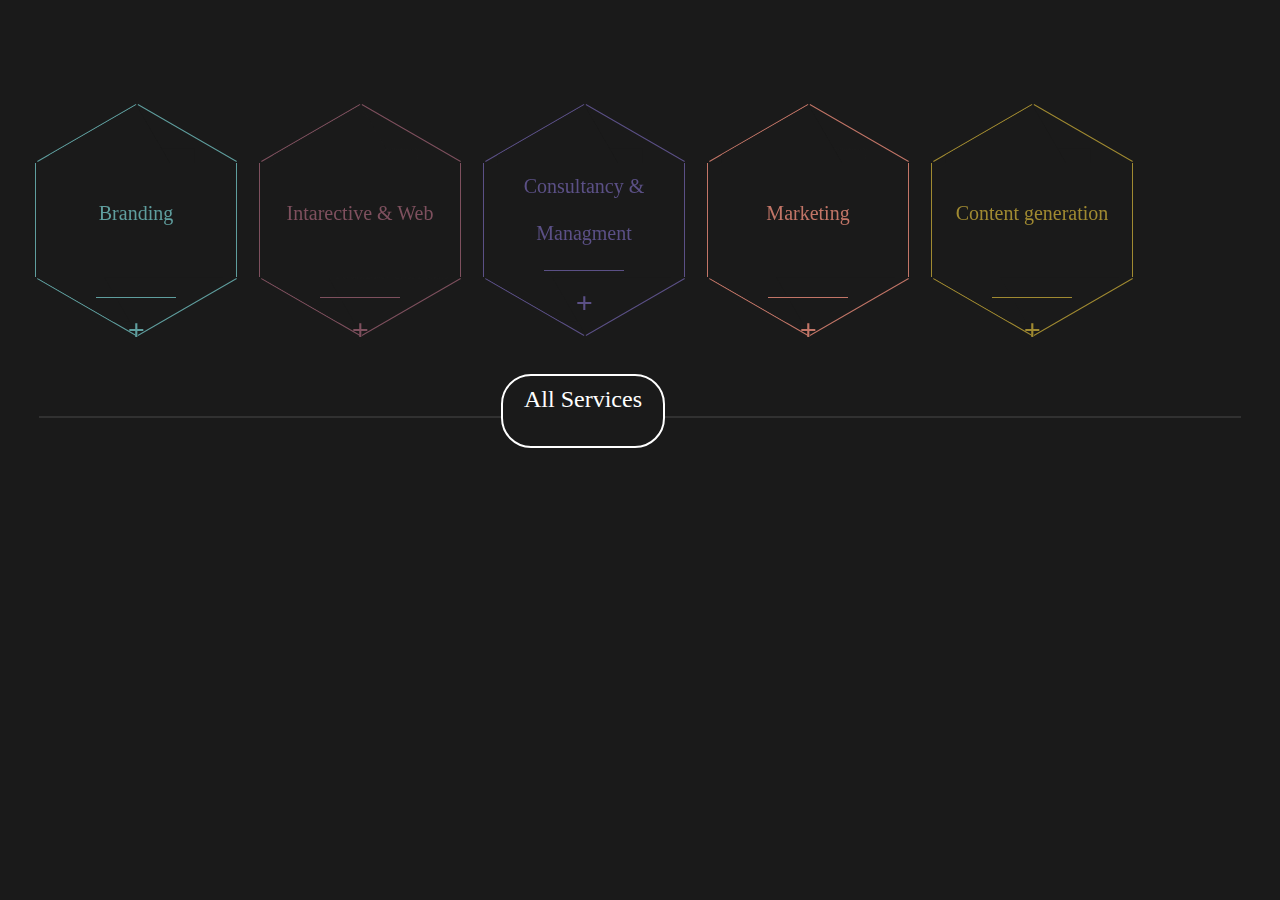
==== HtmlPage.html @ e1f56730 "bpvty7" ====
﻿<!DOCTYPE html>
<html xmlns="http://www.w3.org/1999/xhtml">
<head>
    <title></title>
    <link href="Custom.css" rel="stylesheet" /><link rel="stylesheet" href="//maxcdn.bootstrapcdn.com/font-awesome/4.3.0/css/font-awesome.min.css">
</head>
<body style="background-color:#1a1a1a">
    <div class="hexa-group">
        <div class="hex hex-2" id="hexa2">
            <h4>Branding</h4>
            <hr />
            <p>+</p>
            <div class="corner-1"></div>
            <div class="corner-2"></div>
        </div>
        <div class="hex hex-3" id="hexa3">
            <h4>Intarective & Web</h4>
            <hr />
            <p>+</p>
            <div class="corner-1"></div>
            <div class="corner-2"></div>
        </div>
        <div class="hex hex-4" id="hexa4">
            <h4>Consultancy & Managment</h4>
            <hr />
            <p>+</p>
            <div class="corner-1"></div>
            <div class="corner-2"></div>
        </div>
        <div class="hex hex-5" id="hexa5">
            <h4>Marketing</h4>
            <hr />
            <p>+</p>
            <div class="corner-1"></div>
            <div class="corner-2"></div>
        </div>
        <div class="hex hex-6" id="hexa6">
            <h4>Content generation</h4>
            <hr />
            <p>+</p>
            <div class="corner-1"></div>
            <div class="corner-2"></div>
        </div>
    </div>
    <hr />
    <div class="all-serv">All Services</div>
    <div id="cicle-group-info">
        <div class="circle-info filter-brand">Lorem ipsum dolor sit amet</div>
        <div class="circle-info filter-brand">Lorem ipsum dolor sit amet</div>
        <div class="circle-info filter-brand">Lorem ipsum dolor sit amet</div>
        <div class="circle-info filter-brand">Lorem ipsum dolor sit amet</div>
        <div class="circle-info filter-webInter">Lorem ipsum dolor sit amet</div>
        <div class="circle-info filter-webInter">Lorem ipsum dolor sit amet</div>
        <div class="circle-info filter-webInter">Lorem ipsum dolor sit amet</div>
        <div class="circle-info filter-webInter">Lorem ipsum dolor sit amet</div>
        <div class="circle-info filter-manegment">Lorem ipsum dolor sit amet</div>
        <div class="circle-info filter-manegment">Lorem ipsum dolor sit amet</div>
        <div class="circle-info filter-manegment">Lorem ipsum dolor sit amet</div>
        <div class="circle-info filter-manegment">Lorem ipsum dolor sit amet</div>
        <div class="circle-info filter-marketing">Lorem ipsum dolor sit amet</div>
        <div class="circle-info filter-marketing">Lorem ipsum dolor sit amet</div>
        <div class="circle-info filter-marketing">Lorem ipsum dolor sit amet</div>
        <div class="circle-info filter-marketing">Lorem ipsum dolor sit amet</div>
        <div class="circle-info filter-contGener">Lorem ipsum dolor sit amet</div>
        <div class="circle-info filter-contGener">Lorem ipsum dolor sit amet</div>
        <div class="circle-info filter-contGener">Lorem ipsum dolor sit amet</div>
        <div class="circle-info filter-contGener">Lorem ipsum dolor sit amet</div>
    </div>
    <script src="js/CustomJs.js"></script>
</body>
</html>
---- Custom.css ----
﻿/* 1.Header
   2.Welcome
   3.How
   4.Service
   6.Contact Us
   7.Footer
   #. Conecting Fonts
   #. Geometric
*/


body {
}
 /*
     -----------------------------1.Header-----------------------------
 */
 #header{
     display:block;
 }
 .navbar-brand{
  padding: 40px 15px;
  width: 175px;
  margin: 0px auto;
 }
 li a{
     font-family:Alef;
     font-size:20px;
     font-style:italic;
     color:#fff;
 }
 li a:hover{
     font-weight:bold;
 }
 li{
     font-family:Alef;
     font-size:20px;
     font-style:italic;
     color:#fff;
     vertical-align:central;
 }
 .navbar-center{
     width:680px;
     height:35px;
     margin:40px auto 0px;
 }
 .opac-layout-50{
     background:rgba(0,0,0,0.5);
 }
/*
    -----------------------------2.Welcome-----------------------------
*/
#welcome{
    display:block;
    height:600px;
}
.oran-grad{
    position:absolute;
    z-index:0;
}
.lil-grad{
  position: absolute;
  z-index: 0;
  left: 16px;
  top: 183px;
}
.lil-grad img{
    width:1100px;
}
.prisma{
    position:absolute;
    left:345px;
    z-index:3;
}
.shadow{
    position:absolute;
     left:512px;
    top: 167px;
    z-index: -1;
}
.welc{
    position:absolute;
    z-index:4;
    left:650px;
    top:150px;
}
/*
    3.What
*/
#what{
    display:block;
}
.assets img{
    display:block;
    width:45px;
    margin:0px auto 15px;

}
div h2{
    width: auto;
    text-align: center;
    font-family: Chunkfive;
    font-size: 60px;
    color: #fff;
    margin: 80px 0px 0px 0px;
    line-height: 30px;
}
div.span+p{
    width:auto;
    text-align:center;
    padding:20px 0px;
    border-bottom:1px solid #fff;
    border-top:1px solid #fff;
    color:#fff;
    font-family:alef;
    font-size:20px;
}
.opac-line{
    width:250px;
    opacity:0.3;

}
 div.span{
    width: 100%;
    text-align: center;
    font-family: Alef;
    font-style: italic;
    font-size: 24px;
    padding: 6px 60px 10px;
    color: #fff;
    position:relative;
}
.squer{
    position:absolute;
    left:0px;
    bottom:-2px;
    width:20px;
    height:4px;
    background-color:#fff
}
.RXD {
    margin-top: 80px;
    height:86px;
    width: 390px;
    background-image: url('img/bg-rxd.png');
    position:relative;
}
.RXD p{
    line-height:86px;
    width:100%;
    font-family:Alef;
    font-weight:bold;
    font-size:32px;
    text-align:center;
    color:#fff;
    letter-spacing:10px;
}
.RXD+p{
     width:100%;
    font-family:Alef;
    font-size:12px;
    text-align:center;
    color:#fff;
    margin-top:15px;
    word-spacing:2px;
}
.circle{
    position:absolute;
    width:25px;
    height:25px;
    border-radius:100%;
    padding:2px;
    border:1px solid #fff;
}

.circle-top-1{
    top:-11px;
    left:65px;
}
.circle-top-2{
    top:-11px;
    left:165px;
}
.circle-bot{
    bottom:-11px;
    right:75px;
}
.circle .plus{
    width:19px;
    height:19px;
    border-radius:100%;
    background-color:#fff;
    text-align:center;
    font-weight:900;
    transition: background-color 1s;
    cursor:pointer;
}
.circle .plus:hover{
    background-color:#52b2cf;
}
.mans{
  position: relative;
  width: 700px;
  height: 100px;
  margin: 0px auto 35px;
}
.hex-container{
    width:100%;
    height:270px;
}
.hum-line-container{
    width:630px;
    height:30px;
    border-left:1px solid rgba(255,255,255,0.5);
    border-right:1px solid rgba(255,255,255,0.5);
    padding:10px 30px 5px;
    float:left;
}
.hum-line{
    height:13px;
    box-shadow: 0px 2px 4px 1px #000000 inset;
    background-color:#111014;
}
.pointer{
    width:21px;
    height:21px;
    border:1px solid #000;
    border-radius:100%;
    background-color:#626262;
    position:absolute;
    top:86px;
    
}
.pointer-1{left:60px;}
.pointer-2{left:411px;}
.pointer-3{left:609px;}
.hum-dot {
    width:20px;
    height:22px;
    float:left;
    margin: 4px 7px 0px;
}
.figures{
    width:100%;
    height:80px;
}
div.figures img{
    position:relative;
}
.man2{left:19px}
.man3{left: 33px; top: -6px;}
.man4{top: -6px;  left: 37px;}
.man5{top: -6px;  left: 41px;}
.man6{left: 111px;}
.man7{left: 253px;}
.gift{left: 263px;top: -11px;}
.basket{left: 197px;top: 17px;}
.miksher{
    position:relative;
    width:700px;
    height:390px;
    margin:0px auto;
    border-top:1px solid rgba(255,255,255,0.1);
}
.miksher>div{
    float:left;
}
.reach,.desirability{
     background: url('img/lines.png') no-repeat;
  background-position: 50% 39px;
  width: 150px;
  height: 256px;
  margin-left: 80px;
  margin-top: 50px;
}
.reach p,.desirability p{
  font-family: alef;
  font-size: 70px;
  line-height: 26px;
  color: #fff;
  text-align: center;
}
.reach span,.desirability span{
    display: block;
  font-size: 27px;
  font-family: alef;
  text-align: center;
  width: 100%;
  color: #fff;
}
.line-mik{
  width: 10px;
  height: 90px;
  margin: 20px auto 0px;
}
.btn-mik img{
  display: block;
  margin: 0px auto;
}
.non-active{
    background-color:#232129;
    box-shadow:0px 0px 4px 2px #000 inset;
    
}
.active-p{
    background-color:#d6b83c;
    box-shadow:0px 0px 4px 2px #000 inset;
    margin: 0px auto;
}
.active-p-red{
    background-color:#f35151;
    box-shadow:0px 0px 4px 2px #000 inset;
    margin: 0px auto;
}
.Ep{
  position: relative;
  top: 184px;
  left: 46px;
}
.Ep span{
      display: block;
  margin-left: 64px;
  margin-top: -24px;
  font-family: Alef;
  font-size: 27px;
  font-weight: bold;
}
.numbers{
  position: absolute;
  top: 97px;
  left: 263px;
  z-index: 10;
}
.btn-num{
  float: left;
  width: 40px;
  height: 40px;
  border-radius: 100%;
  background-color: #f3f3f3;
  font-family: alef;
  text-align: center;
  font-size: 24px;
  border: 1px solid #000;
  box-shadow: 0px 0px 4px 1px #000 inset;
  margin: 0px 10px;

}
#how+hr{
  width: 732px;
  border-top:1px solid rgba(255,255,255,0.5);
  margin-top: 45px;
}
/*
    -----------------------------3. How-----------------------------
*/
#how{
    display:block;
    height: 3079px;
}
#how h3{
    width: 377px;
    text-align: center;
    font-family: Chunkfive;
    font-size: 60px;
    color: #fff;
    margin:80px auto;
    border-top: 1px solid #fff;
    border-bottom: 1px solid #fff;
}
.brain{
    left: 610px;
}
.how-graphics{
      display: block;
  width: 100%;
  height: 2207px;
}
.how-graphics div{
    float:left;
    position:absolute;
}
.text-box{
  width: 330px;
  left: 170px;
  top: 575px;
}
.text-box2{
top: 1240px;
}
.text-box p{
    width:100%;
    padding-bottom:15px;
    border-bottom:1px solid #fff;
    font-family:alef;
    font-size:28px;
    font-weight:bold;
    text-align:center;
    color:#fff;
}
.text-box span{
    display:block;
    width:100%;
    font-family:alef;
    font-size:18px;
    text-align:left;
    color:#fff;
}
.big-man{
      z-index: -1;
  left: 178px;
  top: 510px;
}
.heart{
      left: 536px;
  top: 986px;
}
.infinity{
  position: relative;
  text-align: center;
  top: -191px;
  left: 8px;
}
.Fr-Fe{
  font-family: alef;
  font-size: 34px;
  color: #fff;
  text-align: center;
  font-weight: bold;
  width: 230px;
  height: 85px;
  position: relative;
  border: 2px solid #fff;
  border-radius: 51px;
  top: 178px;
  left: 455px;
  background-color: rgba(33,33,33,0.91);
  vertical-align: middle;
  line-height: 79px;
}
.circ-1,.circ-2{
width:17px;
    height:17px;
    border-radius:100%;
    background-color:#fff;float:left;
    margin:0px auto;
}
.circ-1{
  position: absolute;
  top: 210px;
  left: 448px;
  z-index:5
}
.circ-2{
    position: absolute;
  top: 210px;
  right: 448px;
}
.infinity+div{
  width: 522px;
  margin: -204px auto;
}
.infinity+div p{
  font-size: 18px;
  font-family: Alef;
  color: #fff;
  text-align: center;
  padding-top: 25px;
  border-top: 1px solid #fff;
  margin-top: 25px;
}
.infinity+div h2{
  font-size: 28px;
  font-family: Alef;
  font-weight: bold;
}
.determin span{
    font-size: 14px;
  font-family: Alef;
  color: #fff;
  display: block;
  margin: 25px 0px;
}
.determin{
    margin-top:50px;
}
span.bold-span{
    margin:0px;
    font-weight:bold;
    display:inline;
}
#how+hr,
#what+hr{
  width: 732px;
  border-top:1px solid rgba(255,255,255,0.1);
  margin-top: 45px;
}
/*
    -----------------------------Line prop-----------------------------
*/
.vector-line-1{
  width: 150px;
  border-top: 3px solid #ab9230;
  transform: rotate(45deg);
  left: 590px;
  top: 216px;
  border-radius: 100px;
}
.vector-line-2{
  width: 216px;
  border-top: 3px solid #4fa5a5;
  transform: rotate(138deg);
  left: 456px;
  top: 500px;
  border-radius: 100px;
}
.vector-line-3{
  width: 460px;
  border-top: 3px solid #4fa5a5;
  transform: rotate(120deg);
  left: 584px;
  top: 799px;
  border-radius: 100px;
}
.vector-line-4{
    width: 122px;
  border-top: 3px solid #4fa5a5;
  transform: rotate(139deg);
  left: 451px;
  top: 1210px;
  border-radius: 100px;
}
.vector-line-5{
      width: 600px;
  border-top: 3px solid #d14343;
  transform: rotate(135deg);
  left: 314px;
  top: 1588px;
  border-radius: 100px;
}
.vector-line-6{
    width: 800px;
  border-top: 3px solid #fff;
  transform: rotate(45deg);
  left: 285px;
  top: 2081px;
  border-radius: 100px;
}
.vector-line-7{
      width: 455px;
  border-top: 3px solid #fff;
  transform: rotate(135deg);
  left: 258px;
  top: 2204px;
  border-radius: 100px;
}
/*
    -----------------------------4.Service-----------------------------
*/
#service{
    display:block;
}
.service-log p{
      text-align: center;
  font-size: 20px;
  width: 377px;
  font-family: Alef;
  padding-bottom: 7px;
  color: #fff;
  border-bottom: 1px solid #fff;
  margin: 0px auto;
}
.service-log h2{
      width: 377px;
  text-align: center;
  font-family: Chunkfive;
  font-size: 60px;
  color: #fff;
  margin: 80px auto 0px;
  border-top: 1px solid #fff;
  line-height: 69px;
}
.hexa-group+hr{
    border:1px solid rgba(255,255,255,0.1);
    width:1200px;
}
.all-serv{
    width:160px;
    height:60px;
    border:2px solid #fff;
    background-color:#1a1a1a;
    border-radius:30px;
    font-family:Alef;
    color:#fff;
    text-align:center;
    font-size:24px;
    padding-top:10px;
    position:relative;
    top: -52px;
    left: 493px;
}
.circle-info{
  width: 150px;
  height: 150px;
  border: 2px solid #fff;
  font-family: alef;
  font-size: 14px;
  padding-top: 60px;
  float: left;
  margin: 6px 20px;;
  border-radius: 100%;
  text-align: center;
  background-color: #1a1a1a;
  color: #fff;
  font-weight: 300;
  cursor:pointer;
  display:none;
  transition:width 1s,height 1s;
  position:relative;
}
#active-circle{
  width: 300px;
  height: 300px;
  border-color:#6d5ea5;
}
.circle-info:hover{
    border-color:#6d5ea5;
    color:#6d5ea5;
}
#cicle-group-info{
    width:100%;
    min-height:150px;
}
.closeIcon{
  width: 35px;
  height: 35px;
  position: absolute;
  border: 2px solid #6d5ea5;
  border-radius: 100%;
  color: #6d5ea5;
  text-align: center;
  font-size: 33px;
  top: 0px;
  opacity: 0;
  transition: opacity 1s;
  font-family: monospace;
  line-height: 34px;
  font-weight: bold;
}
/*
    -----------------------------6.Contact Us-----------------------------
*/

.contactUs {
    width: 700px;
    border: 0 solid green;
    margin: auto;
}

.contName {
    width: 300px;
    border-top: 1px solid white;
    border-bottom: 1px solid white;
    font-size: 50px;
    margin: auto;
    color: white;
    font-family: ChunkFive;
    padding-bottom: 7px;
    text-align: center;
}

.chapter {
    width: 300px;
    border: 0 solid red;
    color: white;
    font-family: Alef;
    font-size: 25px;
    text-align: center;
    margin: auto;
    padding-top: 30px;
    padding-bottom: 45px;
    border-bottom: 1px solid white;
}

.contactUs .circle {
    width: 70px;
    height: 70px;
    border: 1px solid white;
    border-radius: 100%;
    margin: auto;
    position: relative;
    top: -35px;
    background-color: #323232;
    background-repeat: no-repeat;
}

.contactUs img {
    width: 42px;
    height: 62px;
    margin-left: 13px;
    margin-top: 4px;
}

.formContact {
    width: 570px;
    border: 0 solid red;
    margin: auto;
    height: 500px;
}

.oneIn {
    color: #5dcbcb;
    background-color: #f1f1f1;
    font-family: Alef !important;
    font-size: 18px;
    height: 42px;
}

.form-control {
    width: 180px !important;
    height: 42px;
    background-color: #f1f1f1;
    font-family: Alef;
    font-size: 20px;

}

.form-group {
    margin-bottom: 30px !important;
}

.two {
    border: 0 solid red;
}

.tel {
    border: 0 solid red;
    width: 277px;
}

.three {
    float: left;
    width: 180px !important;
    height: 42px;
    background-color: #f1f1f1;
}

.input-group-addon {
    width: 100px !important;
}

textarea {
    border-radius: 3px;
    width: 565px;
    background-color: #f1f1f1;
    height: 120px;
    font-family: Alef;
    color: #5dcbcb;
    margin-bottom: 30px;
    font-size: 18px;
}

.select {
    margin-left: 150px;
}

.bigline {
    border: 0 solid red;
    width: 330px;
    height: 35px;
    margin: auto;
    margin-top: 30px;
    margin-bottom: 30px;
}


a.button {
    text-decoration: none;
    text-align: center;
    padding: 11px 32px;
    -webkit-border-radius: 38px;
    -moz-border-radius: 38px;
    border-radius: 38px;
    font: 26px Arial, Helvetica, sans-serif;
    font-weight: bold;
    color: #ffffff;
    background: #64b2b3;
    -webkit-box-shadow: 0px 0px 2px #64b2b3, inset 0px 0px 1px #ffffff;
    -moz-box-shadow: 0px 0px 2px #64b2b3, inset 0px 0px 1px #ffffff;
    margin-left: 220px;
    font-family: Alef;
    font-size: 25px;
}
.bigline p{
     font-size: 20px;
  font-family: Alef;
  font-style: italic;
  font-weight: bold;
  color: #fff;
  letter-spacing: 1px;
 }
.checkbox-holder{
  width: 180px;
  height: 103px;
  background-color: #555;
  overflow:auto;
}
.checkbox-holder input{
    display:block;
}

/*
    -----------------------------7.Footer-----------------------------
*/
footer{
  width: 100%;
  height: 320px;
  background-color: #1a1a1a;
  border-top:2px solid rgba(255,255,255,0.3);
}
.logo{
  margin: 30px auto;
  width: 193px;
  border: 1px solid #fff;
  padding: 8px;
}
.logo+p{
  margin: 0px;
  font-family: Alef;
  font-size: 14px;
  text-align: center;
  color: #fff;
}
.social{
  width: 372px;
  margin: 10px auto;
  height: 67px;
}
.social a{
width: 55px;
  height: 55px;
  display: block;
  float: left;
  border-radius: 100%;
  font-size: 32px;
  text-align: center;
  line-height: 57px;
  color: #fff;
  margin:0px 19px;
}
footer .navbar-center{
      margin: 20px auto 40px;
}
footer .navbar-center li a:hover{
      text-decoration:underline;
}
.Facebook{
    background-color:#3b5998;
}
.Linkedin{
    background-color:#55acee;
}
.Behance{
    background-color:#1769ff;
}
.Google{
    background-color:#db4437;
}

















/*
    -----------------------------#.Conecting Fonts-----------------------------
*/
@font-face {
    font-family: 'Chunkfive';
    src: url('fonts/ChunkFive/Chunkfive.otf') format('opentype');
}
/*
    -----------------------------#. Geometric-----------------------------
*/
.hex {
	/*width:300px;
	height:172px;*/
	background-color: #ccc;
	background-repeat: no-repeat;
	background-position: 50% 50%;			
	-webkit-background-size: auto 173px;							
	-moz-background-size: auto 173px;							
	-ms-background-size: auto 173px;							
	-o-background-size: auto 173px;							
	position: relative;
	float:left;
	margin:25px 11px;
	text-align:center;
	zoom:1;
    cursor: pointer;
}
		
.hex.hex-gap {
    margin-left: 86px;

}
	
	.hex a {
		display:block;
		width: 100%;
		height:100%;
		text-indent:-9999em;
		position:absolute;
		top:0;
		left:0;
	}

	.hex .corner-1,
	.hex .corner-2 {
        cursor:pointer;
		position: absolute;
		top: 0px;
        left:0px;
        width: 100%;
        height:100%;
        background: inherit;
        border-left: 1px solid #fff;
        border-right: 1px solid #fff;								
		z-index:-2;						
		overflow:hidden;
		-webkit-backface-visibility: hidden;
		-moz-backface-visibility: hidden;
		-ms-backface-visibility: hidden;
		-o-backface-visibility: hidden;			
		backface-visibility: hidden;			
	}
	
	.hex .corner-1 {
		z-index:-1;
		-webkit-transform: rotate(60deg);
		-moz-transform: rotate(60deg);
		-ms-transform: rotate(60deg);
		-o-transform: rotate(60deg);
		transform: rotate(60deg);
	}
	
	.hex .corner-2 {
		-webkit-transform: rotate(-60deg);
		-moz-transform: rotate(-60deg);
		-ms-transform: rotate(-60deg);
		-o-transform: rotate(-60deg);
		transform: rotate(-60deg);
	}
	
	.hex .corner-1:before,
	.hex .corner-2:before {
		width: 173px;
		height:	173px;
	  content: '';
	  position: absolute;
	  background: inherit;
	  top:0;
	  left: 0;
	  z-index: 1;
	  background: inherit;
	  background-repeat:no-repeat;
		-webkit-backface-visibility: hidden;
		-moz-backface-visibility: hidden;
		-ms-backface-visibility: hidden;
		-o-backface-visibility: hidden;	
		backface-visibility: hidden;				  
	}			
	

	.hex .corner-1:before {
		-webkit-transform: rotate(-60deg) translate(-87px, 0px);
		-moz-transform: rotate(-60deg) translate(-87px, 0px);
		-ms-transform: rotate(-60deg) translate(-87px, 0px);
		-o-transform: rotate(-60deg) translate(-87px, 0px);
		transform: rotate(-60deg) translate(-87px, 0px);	
	  -webkit-transform-origin: 0 0;
	  -moz-transform-origin: 0 0;
	  -ms-transform-origin: 0 0;
	  -o-transform-origin: 0 0;
	  transform-origin: 0 0;
	}			
	
	.hex .corner-2:before {
		-webkit-transform: rotate(60deg) translate(-48px, -11px);
		-moz-transform: rotate(60deg) translate(-48px, -11px);
		-ms-transform: rotate(60deg) translate(-48px, -11px);
		-o-transform: rotate(60deg) translate(-48px, -11px);
		transform: rotate(60deg) translate(-48px, -11px);	
		bottom:0;
	}		


	
	/* Custom styles*/
	.hex .inner {		
		color:#eee;
	}
	
	.hex h4 {
		font-family:Chunkfive;		
        font-size:28px;
        font-weight:100;
		margin:0;			
	}
	
	.hex hr {
		border:0;
		border-top:1px solid #eee;
		width:60%;
		margin:15px auto;
	}
	
	.hex p {
		font-size:20px;
		font-family:Alef;
		width:80%;
        font-style:italic;
		margin:0 auto;
	}

	.hex.hex-1 {
		background-color:#1a1a1a;
        border-left:1px solid #fff;
        border-right:1px solid #fff;
        top:50px;
        left:70px;
        width: 200px;
        height: 114px;
	}
/*
    -----------------------------HEX 2-----------------------------
*/
    .hex.hex-2 {
		background-color:#1a1a1a;
        border-left:1px solid #5f9e9e;
        border-right:1px solid #5f9e9e;
        top:50px;
        left:100px;
        width: 200px;
        height: 114px;
	}
    .hex-2 .corner-1,
	.hex-2 .corner-2{
        border-left:1px solid #5f9e9e;
        border-right:1px solid #5f9e9e;}
    .hex-2 h4{
        color:#5f9e9e;
          padding-top: 27px;
    }
    .hex-2 hr{
         border-color:#5f9e9e
    }
    .hex-2 p{
        color:#5f9e9e
    }
/*
    -----------------------------HEX 3-----------------------------
*/
    .hex.hex-3 {
		background-color:#1a1a1a;
        border-left:1px solid #7e505e;
        border-right:1px solid #7e505e;
        top:50px;
        left:100px;
        width: 200px;
        height: 114px;
	}
    .hex-3 .corner-1,
	.hex-3 .corner-2{
        border-left:1px solid #7e505e;
        border-right:1px solid #7e505e;}
    .hex-3 h4{
        color:#7e505e;
          padding-top: 27px;
    }
    .hex-3 hr{
         border-color:#7e505e
    }
    .hex-3 p{
        color:#7e505e
    }
/*
   ----------------------------- HEX 4-----------------------------
*/
    .hex.hex-4 {
		background-color:#1a1a1a;
        border-left:1px solid #5b5086;
        border-right:1px solid #5b5086;
        top:50px;
        left:100px;
        width: 200px;
        height: 114px;
	}
    .hex-4 .corner-1,
	.hex-4 .corner-2{
        border-left:1px solid #5b5086;
        border-right:1px solid #5b5086;}
    .hex-4 h4{
        color:#5b5086;
    }
    .hex-4 hr{
         border-color:#5b5086
    }
    .hex-4 p{
        color:#5b5086
    }
/*
    -----------------------------HEX 5-----------------------------
*/
    .hex.hex-5 {
		background-color:#1a1a1a;
        border-left:1px solid #c27567;
        border-right:1px solid #c27567;
        top:50px;
        left:100px;
        width: 200px;
        height: 114px;
	}
    .hex-5 .corner-1,
	.hex-5 .corner-2{
        border-left:1px solid #c27567;
        border-right:1px solid #c27567;}
    .hex-5 h4{
        color:#c27567;
        padding-top: 27px;
    }
    .hex-5 hr{
         border-color:#c27567
    }
    .hex-5 p{
        color:#c27567
    }
/*
    -----------------------------HEX 6-----------------------------
*/
    .hex.hex-6 {
		background-color:#1a1a1a;
        border-left:1px solid #a08a31;
        border-right:1px solid #a08a31;
        top:50px;
        left:100px;
        width: 200px;
        height: 114px;
	}
    .hex-6 .corner-1,
	.hex-6 .corner-2{
        border-left:1px solid #a08a31;
        border-right:1px solid #a08a31;}
    .hex-6 h4{
        color:#a08a31;
        padding-top: 27px;
    }
    .hex-6 hr{
        border-color:#a08a31
    }
    .hex-6 p{
        color:#a08a31
    }
/*
 ----------------------------------------------------------
*/
    
    .hexa-group{
  position: relative;
  top: 80px;
  left: -84px;
    width: 100%;
  height: 400px;
  z-index:0;
    }
    .hexa-group .hex p{
  font-size: 30px;
  font-family: Aria;
  width: 18px;
  font-weight: bold;
  cursor: pointer;
    }
    .hexa-group .hex h4{
  width: 100%;
  height: 92px;
  line-height: 47px;
  vertical-align: text-bottom;
  font-size: 20px;
  font-family: Alef;
  font-weight: normal;
  cursor:pointer;
    }

    .hexa-group .hex hr{
        width:40%;
    }
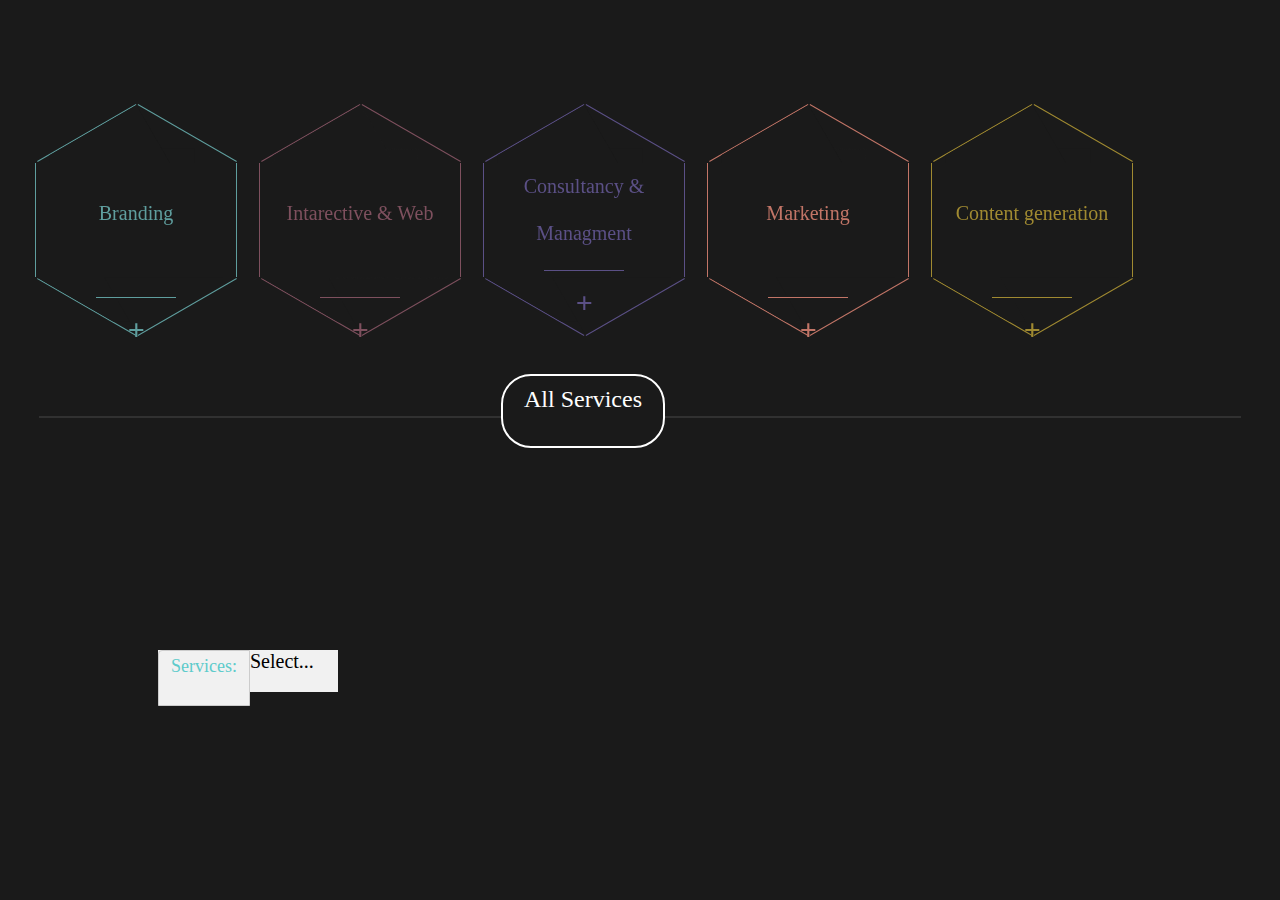
==== commit 9c05c8e8: "474" ====
--- a/HtmlPage.html
+++ b/HtmlPage.html
@@ -45,26 +45,58 @@
     <hr />
     <div class="all-serv">All Services</div>
     <div id="cicle-group-info">
-        <div class="circle-info filter-brand">Lorem ipsum dolor sit amet</div>
-        <div class="circle-info filter-brand">Lorem ipsum dolor sit amet</div>
-        <div class="circle-info filter-brand">Lorem ipsum dolor sit amet</div>
-        <div class="circle-info filter-brand">Lorem ipsum dolor sit amet</div>
-        <div class="circle-info filter-webInter">Lorem ipsum dolor sit amet</div>
-        <div class="circle-info filter-webInter">Lorem ipsum dolor sit amet</div>
-        <div class="circle-info filter-webInter">Lorem ipsum dolor sit amet</div>
-        <div class="circle-info filter-webInter">Lorem ipsum dolor sit amet</div>
-        <div class="circle-info filter-manegment">Lorem ipsum dolor sit amet</div>
-        <div class="circle-info filter-manegment">Lorem ipsum dolor sit amet</div>
-        <div class="circle-info filter-manegment">Lorem ipsum dolor sit amet</div>
-        <div class="circle-info filter-manegment">Lorem ipsum dolor sit amet</div>
-        <div class="circle-info filter-marketing">Lorem ipsum dolor sit amet</div>
-        <div class="circle-info filter-marketing">Lorem ipsum dolor sit amet</div>
-        <div class="circle-info filter-marketing">Lorem ipsum dolor sit amet</div>
-        <div class="circle-info filter-marketing">Lorem ipsum dolor sit amet</div>
-        <div class="circle-info filter-contGener">Lorem ipsum dolor sit amet</div>
-        <div class="circle-info filter-contGener">Lorem ipsum dolor sit amet</div>
-        <div class="circle-info filter-contGener">Lorem ipsum dolor sit amet</div>
-        <div class="circle-info filter-contGener">Lorem ipsum dolor sit amet</div>
+        <div class="circle-info filter-brand" data-id="1">Lorem ipsum dolor sit amet</div>
+        <div class="circle-info filter-brand" data-id="2">Lorem ipsum dolor sit amet</div>
+        <div class="circle-info filter-brand" data-id="3">Lorem ipsum dolor sit amet</div>
+        <div class="circle-info filter-brand" data-id="4">Lorem ipsum dolor sit amet</div>
+        <div class="circle-info filter-webInter" data-id="5">Lorem ipsum dolor sit amet</div>
+        <div class="circle-info filter-webInter" data-id="6">Lorem ipsum dolor sit amet</div>
+        <div class="circle-info filter-webInter" data-id="7">Lorem ipsum dolor sit amet</div>
+        <div class="circle-info filter-webInter" data-id="8">Lorem ipsum dolor sit amet</div>
+        <div class="circle-info filter-manegment" data-id="9">Lorem ipsum dolor sit amet</div>
+        <div class="circle-info filter-manegment" data-id="10">Lorem ipsum dolor sit amet</div>
+        <div class="circle-info filter-manegment" data-id="11">Lorem ipsum dolor sit amet</div>
+        <div class="circle-info filter-manegment" data-id="12">Lorem ipsum dolor sit amet</div>
+        <div class="circle-info filter-marketing" data-id="13">Lorem ipsum dolor sit amet</div>
+        <div class="circle-info filter-marketing" data-id="14">Lorem ipsum dolor sit amet</div>
+        <div class="circle-info filter-marketing" data-id="15">Lorem ipsum dolor sit amet</div>
+        <div class="circle-info filter-marketing" data-id="16">Lorem ipsum dolor sit amet</div>
+        <div class="circle-info filter-contGener" data-id="17">Lorem ipsum dolor sit amet</div>
+        <div class="circle-info filter-contGener" data-id="18">Lorem ipsum dolor sit amet</div>
+        <div class="circle-info filter-contGener" data-id="19">Lorem ipsum dolor sit amet</div>
+        <div class="circle-info filter-contGener" data-id="20">Lorem ipsum dolor sit amet</div>
+    </div>
+    <div class="select">
+        <label class="sr-only" for="exampleInputAmount"></label>
+        <div class="Input-group-name oneIn">Services:</div>
+        <div class="form-control" id="checkboxClick">Select...</div>
+        <div id="checkbox-holder">
+            <input type="text" id="focus-inp" />
+            <table>
+                <tr><td><input type="checkbox" id="1" /><label for="1">LOREM IMPUS</label></td></tr>
+                <tr><td><input type="checkbox" id="2" /><label for="2">LOREM IMPUS</label></td></tr>
+                <tr><td><input type="checkbox" id="3" /><label for="3">LOREM IMPUS</label></td></tr>
+                <tr><td><input type="checkbox" id="4" /><label for="4">LOREM IMPUS</label></td></tr>
+                <tr><td><input type="checkbox" id="5" /><label for="5">LOREM IMPUS</label></td></tr>
+                <tr><td><input type="checkbox" id="6" /><label for="6">LOREM IMPUS</label></td></tr>
+                <tr><td><input type="checkbox" id="7" /><label for="7">LOREM IMPUS</label></td></tr>
+                <tr><td><input type="checkbox" id="8" /><label for="8">LOREM IMPUS</label></td></tr>
+                <tr><td><input type="checkbox" id="9" /><label for="9">LOREM IMPUS</label></td></tr>
+                <tr><td><input type="checkbox" id="10" /><label for="10">LOREM IMPUS</label></td></tr>
+                <tr><td><input type="checkbox" id="11" /><label for="11">LOREM IMPUS</label></td></tr>
+                <tr><td><input type="checkbox" id="12" /><label for="12">LOREM IMPUS</label></td></tr>
+                <tr><td><input type="checkbox" id="13" /><label for="13">LOREM IMPUS</label></td></tr>
+                <tr><td><input type="checkbox" id="14" /><label for="14">LOREM IMPUS</label></td></tr>
+                <tr><td><input type="checkbox" id="15" /><label for="15">LOREM IMPUS</label></td></tr>
+                <tr><td><input type="checkbox" id="16" /><label for="16">LOREM IMPUS</label></td></tr>
+                <tr><td><input type="checkbox" id="17" /><label for="17">LOREM IMPUS</label></td></tr>
+                <tr><td><input type="checkbox" id="18" /><label for="18">LOREM IMPUS</label></td></tr>
+                <tr><td><input type="checkbox" id="19" /><label for="19">LOREM IMPUS</label></td></tr>
+                <tr><td><input type="checkbox" id="20" /><label for="20">LOREM IMPUS</label></td></tr>
+
+            </table>
+
+        </div>
     </div>
     <script src="js/CustomJs.js"></script>
 </body>
--- a/Custom.css
+++ b/Custom.css
@@ -705,15 +705,6 @@
     margin: auto;
     height: 500px;
 }
-
-.oneIn {
-    color: #5dcbcb;
-    background-color: #f1f1f1;
-    font-family: Alef !important;
-    font-size: 18px;
-    height: 42px;
-}
-
 .form-control {
     width: 180px !important;
     height: 42px;
@@ -797,15 +788,78 @@
   color: #fff;
   letter-spacing: 1px;
  }
-.checkbox-holder{
-  width: 180px;
-  height: 103px;
-  background-color: #555;
-  overflow:auto;
+#checkbox-holder{
+      width: 180px;
+  height: 0px;
+  background-color: #f1f1f1;
+  overflow: auto;
+  position: absolute;
+  margin-left: 99px;
+  transition: height 1s;
 }
 .checkbox-holder input{
     display:block;
 }
+.Input-group-name{
+padding: 6px 12px;
+  font-size: 14px;
+  font-weight: normal;
+  line-height: 1;
+  color: #555;
+  text-align: center;
+  background-color: #eee;
+  border: 1px solid #ccc;
+  border-top-left-radius: 4px;
+  float:left;
+}
+.oneIn {
+    color: #5dcbcb;
+    background-color: #f1f1f1;
+    font-family: Alef !important;
+    font-size: 18px;
+    height: 42px;
+}
+td label{  display: inline-block;
+  cursor: pointer;
+  position: relative;
+  padding-left: 25px;
+  margin-right: 15px;
+  font-size: 13px;
+  font-family: alef;
+  letter-spacing: 1px;
+  color: #1a1a1a;
+}
+
+
+input[type=checkbox] {
+	display: none;
+}
+td label:before {
+	  content: "";
+  display: inline-block;
+  width: 14px;
+  height: 14px;
+  margin: 2px 5px;
+  position: absolute;
+  left: 0;
+  bottom: 1px;
+  background-color: #aaa;
+  box-shadow: inset 0px 2px 3px 0px rgba(0, 0, 0, .3), 0px 1px 0px 0px rgba(255, 255, 255, .8);
+  border-radius: 4px;
+}
+input[type=checkbox]:checked + label:before {
+	content: "\2713";
+	text-shadow: 1px 1px 1px rgba(0, 0, 0, .2);
+	font-size: 15px;
+	color: #f3f3f3;
+	text-align: center;
+    line-height: 15px;
+}
+#focus-inp{
+    display:none;
+}
+
+  
 
 /*
     -----------------------------7.Footer-----------------------------
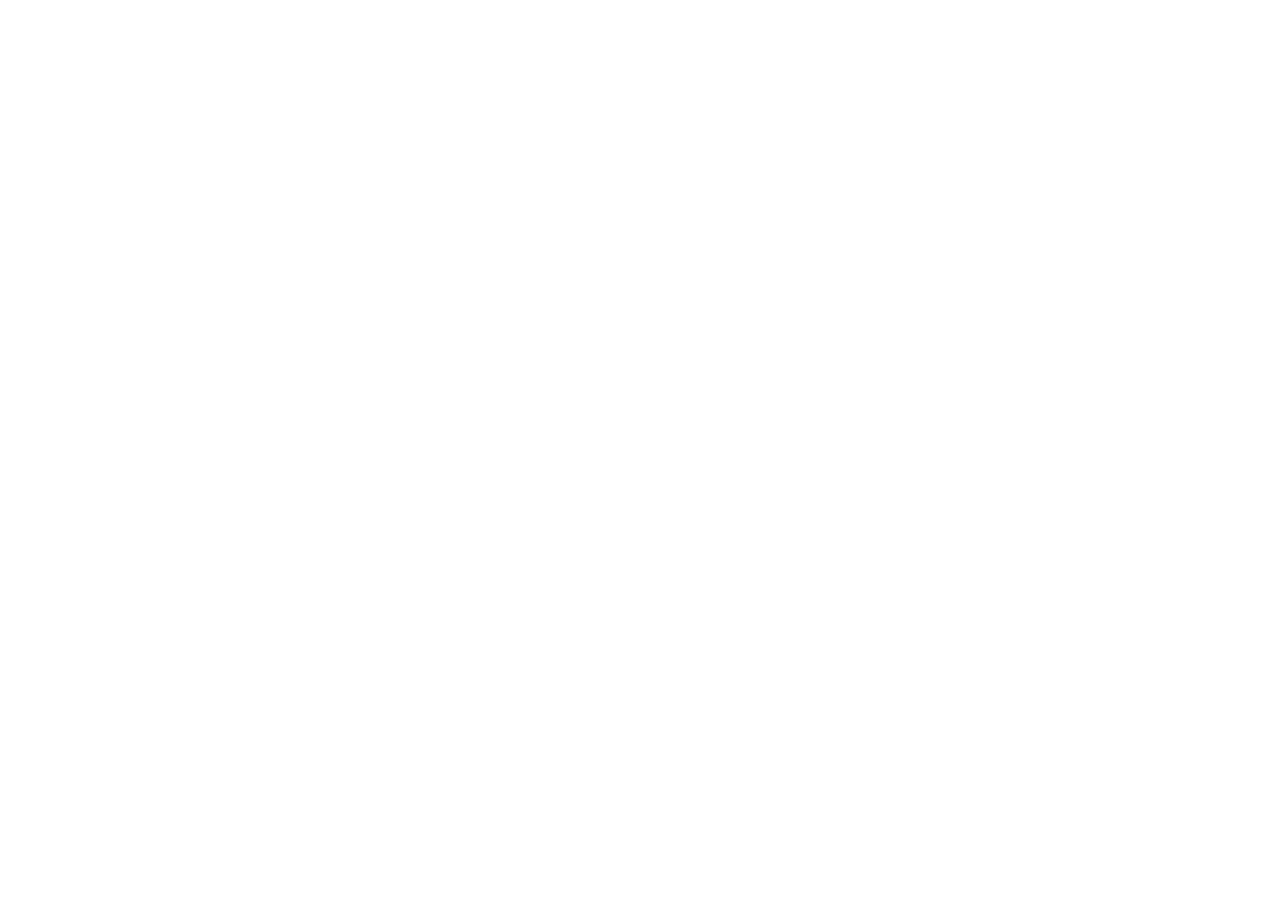
==== commit 3a8f7fa4: "буєєє" ====
--- a/HtmlPage.html
+++ b/HtmlPage.html
@@ -1,103 +1,94 @@
-﻿<!DOCTYPE html>
-<html xmlns="http://www.w3.org/1999/xhtml">
+﻿<!doctype html>
+<html lang="en">
 <head>
-    <title></title>
-    <link href="Custom.css" rel="stylesheet" /><link rel="stylesheet" href="//maxcdn.bootstrapcdn.com/font-awesome/4.3.0/css/font-awesome.min.css">
+    <meta charset="utf-8">
+    <title>jQuery UI Slider - Vertical slider</title>
+
+    <link rel="stylesheet" href="//code.jquery.com/ui/1.11.4/themes/smoothness/jquery-ui.css">
+
+    <script src="//code.jquery.com/jquery-1.10.2.js"></script>
+    <script src="//code.jquery.com/ui/1.11.4/jquery-ui.js"></script>
+
+    
+
+    <style>
+        span.ui-slider-handle {
+            background-image: url('range.png') !important;
+            border: none !important;
+            border-radius: 0 !important;
+            width: 26px !important;
+            height: 26px !important;
+            left: -9px !important;
+            -webkit-box-shadow: 1px 2px 4px 1px rgba(0,0,0,0.7);
+            -moz-box-shadow: 1px 2px 4px 1px rgba(0,0,0,0.7);
+            box-shadow: 1px 2px 4px 1px rgba(0,0,0,0.7);
+        }
+
+        .ui-widget-content {
+            border-radius: 0 !important;
+            border-color: #212123 !important;
+            width: 8px !important;
+            height: 215px !important;
+        }
+
+        #slider-vertical-left.ui-widget-content {
+            background: -webkit-linear-gradient(left, #0f0f11 0, #121116 50%, #0f0f11 100%) 50% 50% repeat-x !important;
+            left: 200px !important;
+            top: 10px !important;
+            z-index: 1 !important;
+        }
+
+        #slider-vertical-right.ui-widget-content {
+            background: -webkit-linear-gradient(left, #0c0c0e 0, #121116 50%, #0c0c0e 100%) 50% 50% repeat-x !important;
+            left: 580px !important;
+            top: -207px !important;
+            z-index: 2 !important;
+        }
+
+        .ui-widget-content div.ui-slider-range {
+            border-radius: 0 !important;
+            outline: none !important;
+        }
+
+        #slider-vertical-left.ui-widget-content div.ui-slider-range {
+            background: -webkit-linear-gradient(left, #4f4522 0, #d8b93c 50%, #4f4522 100%) 50% 50% repeat-x !important;
+        }
+
+        #slider-vertical-right.ui-widget-content div.ui-slider-range {
+            background: -webkit-linear-gradient(left, #572526 0, #f35051 50%, #572526 100%) 50% 50% repeat-x !important;
+        }
+    </style>
+
+    <script>
+
+        $(function () {
+            $("#slider-vertical-left, #slider-vertical-right").slider({
+                orientation: "vertical",
+                range: "min",
+                min: 0,
+                max: 100,
+                value: 60,
+                slide: function (event, ui) {
+                    $("#amount").val(ui.value);
+                }
+            });
+
+            $("#amount").val($("#slider-vertical").slider("value"));
+        });
+    </script>
 </head>
-<body style="background-color:#1a1a1a">
-    <div class="hexa-group">
-        <div class="hex hex-2" id="hexa2">
-            <h4>Branding</h4>
-            <hr />
-            <p>+</p>
-            <div class="corner-1"></div>
-            <div class="corner-2"></div>
-        </div>
-        <div class="hex hex-3" id="hexa3">
-            <h4>Intarective & Web</h4>
-            <hr />
-            <p>+</p>
-            <div class="corner-1"></div>
-            <div class="corner-2"></div>
-        </div>
-        <div class="hex hex-4" id="hexa4">
-            <h4>Consultancy & Managment</h4>
-            <hr />
-            <p>+</p>
-            <div class="corner-1"></div>
-            <div class="corner-2"></div>
-        </div>
-        <div class="hex hex-5" id="hexa5">
-            <h4>Marketing</h4>
-            <hr />
-            <p>+</p>
-            <div class="corner-1"></div>
-            <div class="corner-2"></div>
-        </div>
-        <div class="hex hex-6" id="hexa6">
-            <h4>Content generation</h4>
-            <hr />
-            <p>+</p>
-            <div class="corner-1"></div>
-            <div class="corner-2"></div>
-        </div>
+<body>
+
+
+
+    <div id="slider-vertical-left">
+
     </div>
-    <hr />
-    <div class="all-serv">All Services</div>
-    <div id="cicle-group-info">
-        <div class="circle-info filter-brand" data-id="1">Lorem ipsum dolor sit amet</div>
-        <div class="circle-info filter-brand" data-id="2">Lorem ipsum dolor sit amet</div>
-        <div class="circle-info filter-brand" data-id="3">Lorem ipsum dolor sit amet</div>
-        <div class="circle-info filter-brand" data-id="4">Lorem ipsum dolor sit amet</div>
-        <div class="circle-info filter-webInter" data-id="5">Lorem ipsum dolor sit amet</div>
-        <div class="circle-info filter-webInter" data-id="6">Lorem ipsum dolor sit amet</div>
-        <div class="circle-info filter-webInter" data-id="7">Lorem ipsum dolor sit amet</div>
-        <div class="circle-info filter-webInter" data-id="8">Lorem ipsum dolor sit amet</div>
-        <div class="circle-info filter-manegment" data-id="9">Lorem ipsum dolor sit amet</div>
-        <div class="circle-info filter-manegment" data-id="10">Lorem ipsum dolor sit amet</div>
-        <div class="circle-info filter-manegment" data-id="11">Lorem ipsum dolor sit amet</div>
-        <div class="circle-info filter-manegment" data-id="12">Lorem ipsum dolor sit amet</div>
-        <div class="circle-info filter-marketing" data-id="13">Lorem ipsum dolor sit amet</div>
-        <div class="circle-info filter-marketing" data-id="14">Lorem ipsum dolor sit amet</div>
-        <div class="circle-info filter-marketing" data-id="15">Lorem ipsum dolor sit amet</div>
-        <div class="circle-info filter-marketing" data-id="16">Lorem ipsum dolor sit amet</div>
-        <div class="circle-info filter-contGener" data-id="17">Lorem ipsum dolor sit amet</div>
-        <div class="circle-info filter-contGener" data-id="18">Lorem ipsum dolor sit amet</div>
-        <div class="circle-info filter-contGener" data-id="19">Lorem ipsum dolor sit amet</div>
-        <div class="circle-info filter-contGener" data-id="20">Lorem ipsum dolor sit amet</div>
+    <p id="amount"></p>
+    <div id="slider-vertical-right">
+
     </div>
-    <div class="select">
-        <label class="sr-only" for="exampleInputAmount"></label>
-        <div class="Input-group-name oneIn">Services:</div>
-        <div class="form-control" id="checkboxClick">Select...</div>
-        <div id="checkbox-holder">
-            <input type="text" id="focus-inp" />
-            <table>
-                <tr><td><input type="checkbox" id="1" /><label for="1">LOREM IMPUS</label></td></tr>
-                <tr><td><input type="checkbox" id="2" /><label for="2">LOREM IMPUS</label></td></tr>
-                <tr><td><input type="checkbox" id="3" /><label for="3">LOREM IMPUS</label></td></tr>
-                <tr><td><input type="checkbox" id="4" /><label for="4">LOREM IMPUS</label></td></tr>
-                <tr><td><input type="checkbox" id="5" /><label for="5">LOREM IMPUS</label></td></tr>
-                <tr><td><input type="checkbox" id="6" /><label for="6">LOREM IMPUS</label></td></tr>
-                <tr><td><input type="checkbox" id="7" /><label for="7">LOREM IMPUS</label></td></tr>
-                <tr><td><input type="checkbox" id="8" /><label for="8">LOREM IMPUS</label></td></tr>
-                <tr><td><input type="checkbox" id="9" /><label for="9">LOREM IMPUS</label></td></tr>
-                <tr><td><input type="checkbox" id="10" /><label for="10">LOREM IMPUS</label></td></tr>
-                <tr><td><input type="checkbox" id="11" /><label for="11">LOREM IMPUS</label></td></tr>
-                <tr><td><input type="checkbox" id="12" /><label for="12">LOREM IMPUS</label></td></tr>
-                <tr><td><input type="checkbox" id="13" /><label for="13">LOREM IMPUS</label></td></tr>
-                <tr><td><input type="checkbox" id="14" /><label for="14">LOREM IMPUS</label></td></tr>
-                <tr><td><input type="checkbox" id="15" /><label for="15">LOREM IMPUS</label></td></tr>
-                <tr><td><input type="checkbox" id="16" /><label for="16">LOREM IMPUS</label></td></tr>
-                <tr><td><input type="checkbox" id="17" /><label for="17">LOREM IMPUS</label></td></tr>
-                <tr><td><input type="checkbox" id="18" /><label for="18">LOREM IMPUS</label></td></tr>
-                <tr><td><input type="checkbox" id="19" /><label for="19">LOREM IMPUS</label></td></tr>
-                <tr><td><input type="checkbox" id="20" /><label for="20">LOREM IMPUS</label></td></tr>
 
-            </table>
 
-        </div>
-    </div>
-    <script src="js/CustomJs.js"></script>
 </body>
-</html>
+</html>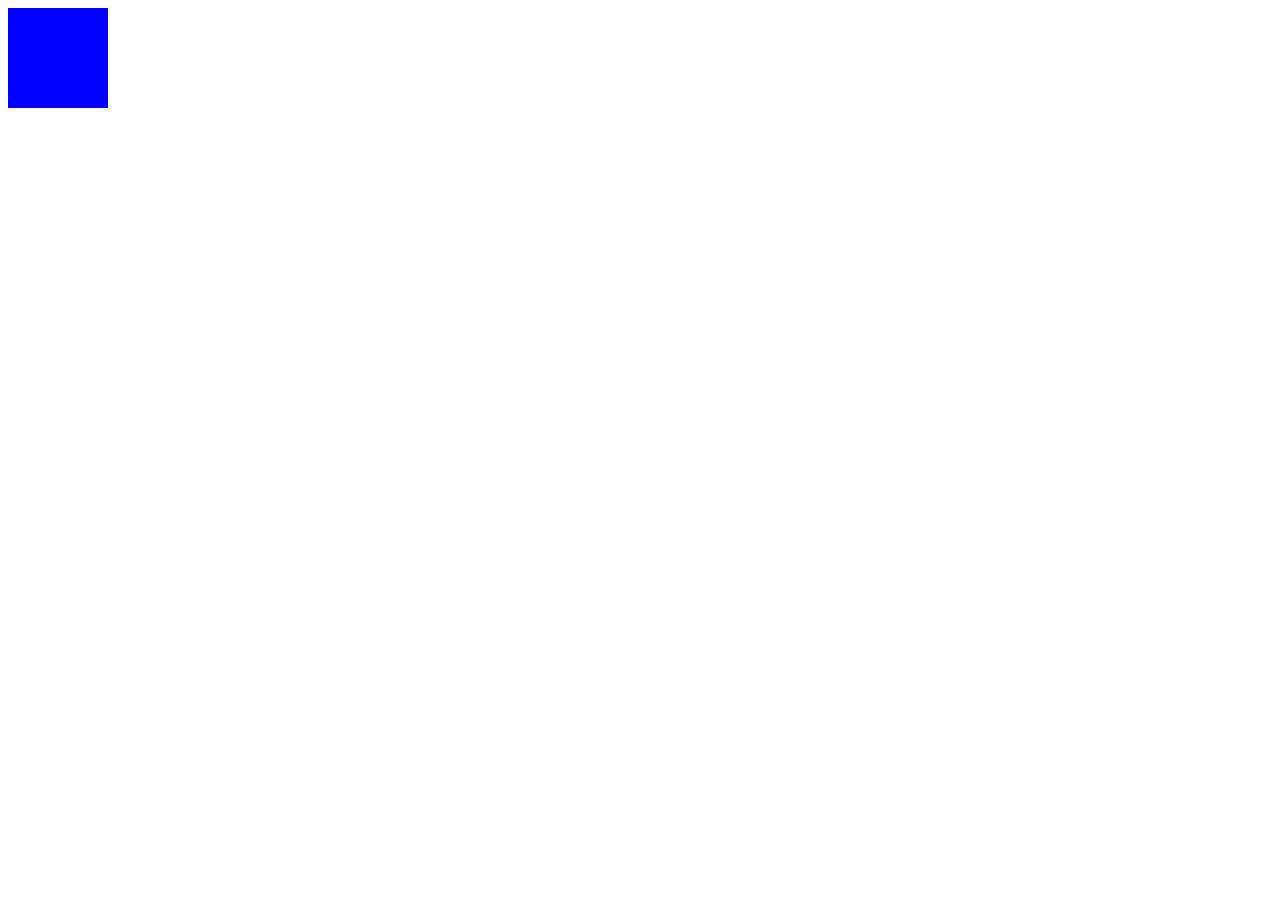
==== commit 426ece85: "version from 09.07.2015" ====
--- a/HtmlPage.html
+++ b/HtmlPage.html
@@ -1,94 +1,72 @@
-﻿<!doctype html>
-<html lang="en">
+﻿<!DOCTYPE html>
+<html xmlns="http://www.w3.org/1999/xhtml">
 <head>
-    <meta charset="utf-8">
-    <title>jQuery UI Slider - Vertical slider</title>
-
-    <link rel="stylesheet" href="//code.jquery.com/ui/1.11.4/themes/smoothness/jquery-ui.css">
-
-    <script src="//code.jquery.com/jquery-1.10.2.js"></script>
-    <script src="//code.jquery.com/ui/1.11.4/jquery-ui.js"></script>
-
-    
 
     <style>
-        span.ui-slider-handle {
-            background-image: url('range.png') !important;
-            border: none !important;
-            border-radius: 0 !important;
-            width: 26px !important;
-            height: 26px !important;
-            left: -9px !important;
-            -webkit-box-shadow: 1px 2px 4px 1px rgba(0,0,0,0.7);
-            -moz-box-shadow: 1px 2px 4px 1px rgba(0,0,0,0.7);
-            box-shadow: 1px 2px 4px 1px rgba(0,0,0,0.7);
+
+      @-moz-keyframes animation 
+        {
+
         }
 
-        .ui-widget-content {
-            border-radius: 0 !important;
-            border-color: #212123 !important;
-            width: 8px !important;
-            height: 215px !important;
+@-webkit-keyframes animation 
+        {
+
         }
 
-        #slider-vertical-left.ui-widget-content {
-            background: -webkit-linear-gradient(left, #0f0f11 0, #121116 50%, #0f0f11 100%) 50% 50% repeat-x !important;
-            left: 200px !important;
-            top: 10px !important;
-            z-index: 1 !important;
+@keyframes animation 
+        {
+            from {
+                opacity:0;
+            }
+
+            to {
+                opacity:1;
+            }
         }
 
-        #slider-vertical-right.ui-widget-content {
-            background: -webkit-linear-gradient(left, #0c0c0e 0, #121116 50%, #0c0c0e 100%) 50% 50% repeat-x !important;
-            left: 580px !important;
-            top: -207px !important;
-            z-index: 2 !important;
+        span {
+            color: red;
+            -moz-animation-name: animation;
+            -o-animation-name: animation;
+            -webkit-animation-name: animation;
+            animation-name: animation;
+
+            -moz-animation-duration: 2s;
+            -o-animation-duration: 2s;
+            -webkit-animation-duration: 2s;
+            animation-duration: 2s;
         }
 
-        .ui-widget-content div.ui-slider-range {
-            border-radius: 0 !important;
-            outline: none !important;
-        }
-
-        #slider-vertical-left.ui-widget-content div.ui-slider-range {
-            background: -webkit-linear-gradient(left, #4f4522 0, #d8b93c 50%, #4f4522 100%) 50% 50% repeat-x !important;
-        }
-
-        #slider-vertical-right.ui-widget-content div.ui-slider-range {
-            background: -webkit-linear-gradient(left, #572526 0, #f35051 50%, #572526 100%) 50% 50% repeat-x !important;
-        }
     </style>
 
-    <script>
-
-        $(function () {
-            $("#slider-vertical-left, #slider-vertical-right").slider({
-                orientation: "vertical",
-                range: "min",
-                min: 0,
-                max: 100,
-                value: 60,
-                slide: function (event, ui) {
-                    $("#amount").val(ui.value);
-                }
-            });
-
-            $("#amount").val($("#slider-vertical").slider("value"));
-        });
-    </script>
+    <title></title>
 </head>
 <body>
 
+    <script>
+        window.onload = function () {
+
+            f = function () {
+
+                document.getElementById("div").innerHTML = "<span> Hello world </span>"
+
+            }
+
+            document.getElementById("div").addEventListener("click", f, false);
+
+        }
+
+        
+    </script>
 
 
-    <div id="slider-vertical-left">
 
-    </div>
-    <p id="amount"></p>
-    <div id="slider-vertical-right">
+    <div id="div" style="width:100px; height:100px; background: blue;">
+
+
 
     </div>
 
-
 </body>
-</html>+</html>
